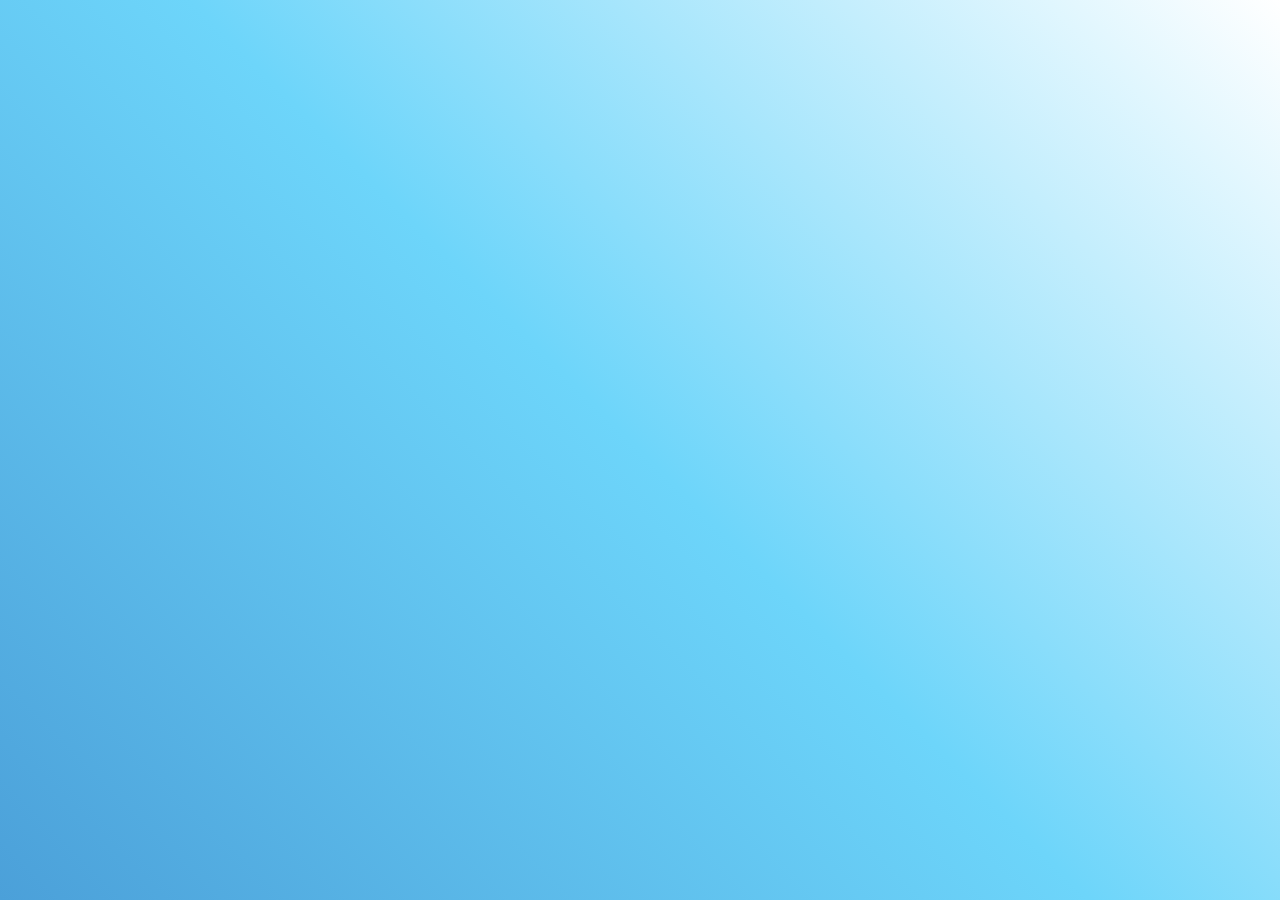
==== index.html @ 35597d98 "first commit" ====
<!DOCTYPE html>
<html lang="fr">
  <head>
    <meta charset="UTF-8" />
    <meta name="viewport" content="width=device-width, initial-scale=1.0" />
    <title>AppMétéo</title>
    <link rel="stylesheet" href="style.css" />
    <link rel="preconnect" href="https://fonts.googleapis.com" />
    <link rel="preconnect" href="https://fonts.googleapis.com" />
    <link rel="preconnect" href="https://fonts.gstatic.com" crossorigin />
    <link
      href="https://fonts.googleapis.com/css2?family=Lato:wght@100;300;400;700;900&family=Raleway:wght@100;200;300;400;500;600;700;800;900&display=swap"
      rel="stylesheet"
    />
  </head>
  <body>
    
    <script src="main.js"></script>
  </body>
</html>
---- style.css ----
*,
::before,
::after {
  box-sizing: border-box;
  margin: 0;
  padding: 0;
}

body {
  min-height: 100vh;
  font-family: Lato, Helvetica, sans-serif;
  background: linear-gradient(45deg, #4ba0d9, #6dd5fa, #ffffff);
  padding: clamp(20px, 5vw, 50px) 20px 10px;
}
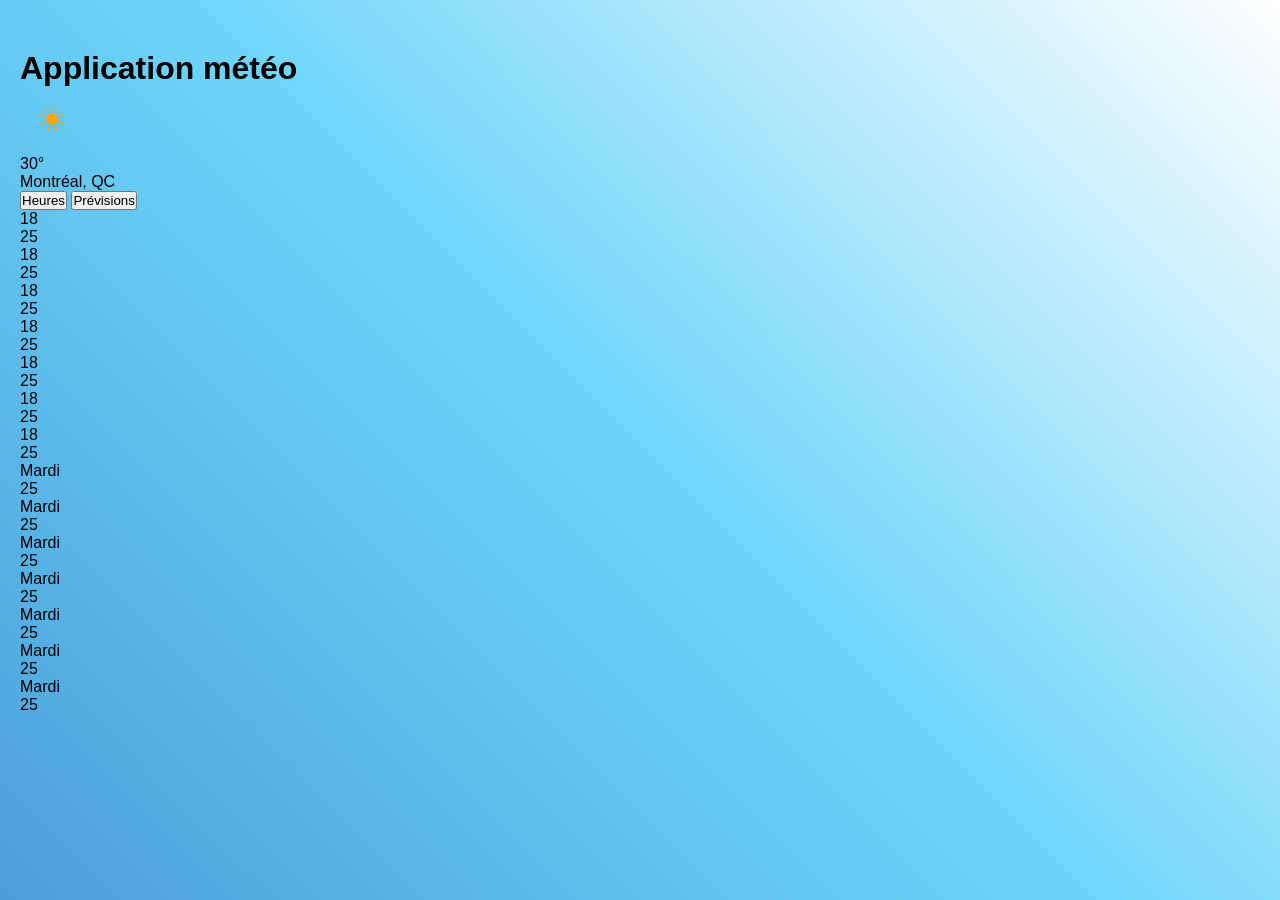
==== commit 3af89839: "début du css" ====
--- a/index.html
+++ b/index.html
@@ -14,7 +14,91 @@
     />
   </head>
   <body>
-    
+    <div class="global-container">
+      <!-- <div class="loader">
+        <div class="dot"></div>
+        <div class="dot"></div>
+        <div class="dot"></div>
+      </div> -->
+
+      <h1>Application <span>météo</span></h1>
+
+      <img src="ressources/jour/01d.svg" alt="illustration du climat actuel" />
+      <div class="bloc-info">
+        <p class="temperature">30°</p>
+        <p class="postion">Montréal, QC</p>
+      </div>
+
+      <div class="bottom-content">
+        <div class="tabs">
+          <button class="active">Heures</button>
+          <button>Prévisions</button>
+        </div>
+        <div class="forecast-content">
+          <div class="forecast hour active">
+            <div class="forecast-block">
+              <p class="hour-name">18</p>
+              <p class="hour-temp">25</p>
+            </div>
+            <div class="forecast-block">
+              <p class="hour-name">18</p>
+              <p class="hour-temp">25</p>
+            </div>
+            <div class="forecast-block">
+              <p class="hour-name">18</p>
+              <p class="hour-temp">25</p>
+            </div>
+            <div class="forecast-block">
+              <p class="hour-name">18</p>
+              <p class="hour-temp">25</p>
+            </div>
+            <div class="forecast-block">
+              <p class="hour-name">18</p>
+              <p class="hour-temp">25</p>
+            </div>
+            <div class="forecast-block">
+              <p class="hour-name">18</p>
+              <p class="hour-temp">25</p>
+            </div>
+            <div class="forecast-block">
+              <p class="hour-name">18</p>
+              <p class="hour-temp">25</p>
+            </div>
+          </div>
+          <div class="forecast day-forecats">
+            <div class="forecast-block">
+              <p class="day-name">Mardi</p>
+              <p class="day-temp">25</p>
+            </div>
+            <div class="forecast-block">
+              <p class="day-name">Mardi</p>
+              <p class="day-temp">25</p>
+            </div>
+            <div class="forecast-block">
+              <p class="day-name">Mardi</p>
+              <p class="day-temp">25</p>
+            </div>
+            <div class="forecast-block">
+              <p class="day-name">Mardi</p>
+              <p class="day-temp">25</p>
+            </div>
+            <div class="forecast-block">
+              <p class="day-name">Mardi</p>
+              <p class="day-temp">25</p>
+            </div>
+            <div class="forecast-block">
+              <p class="day-name">Mardi</p>
+              <p class="day-temp">25</p>
+            </div>
+            <div class="forecast-block">
+              <p class="day-name">Mardi</p>
+              <p class="day-temp">25</p>
+            </div>
+          </div>
+        </div>
+      </div>
+    </div>
+
     <script src="main.js"></script>
   </body>
 </html>
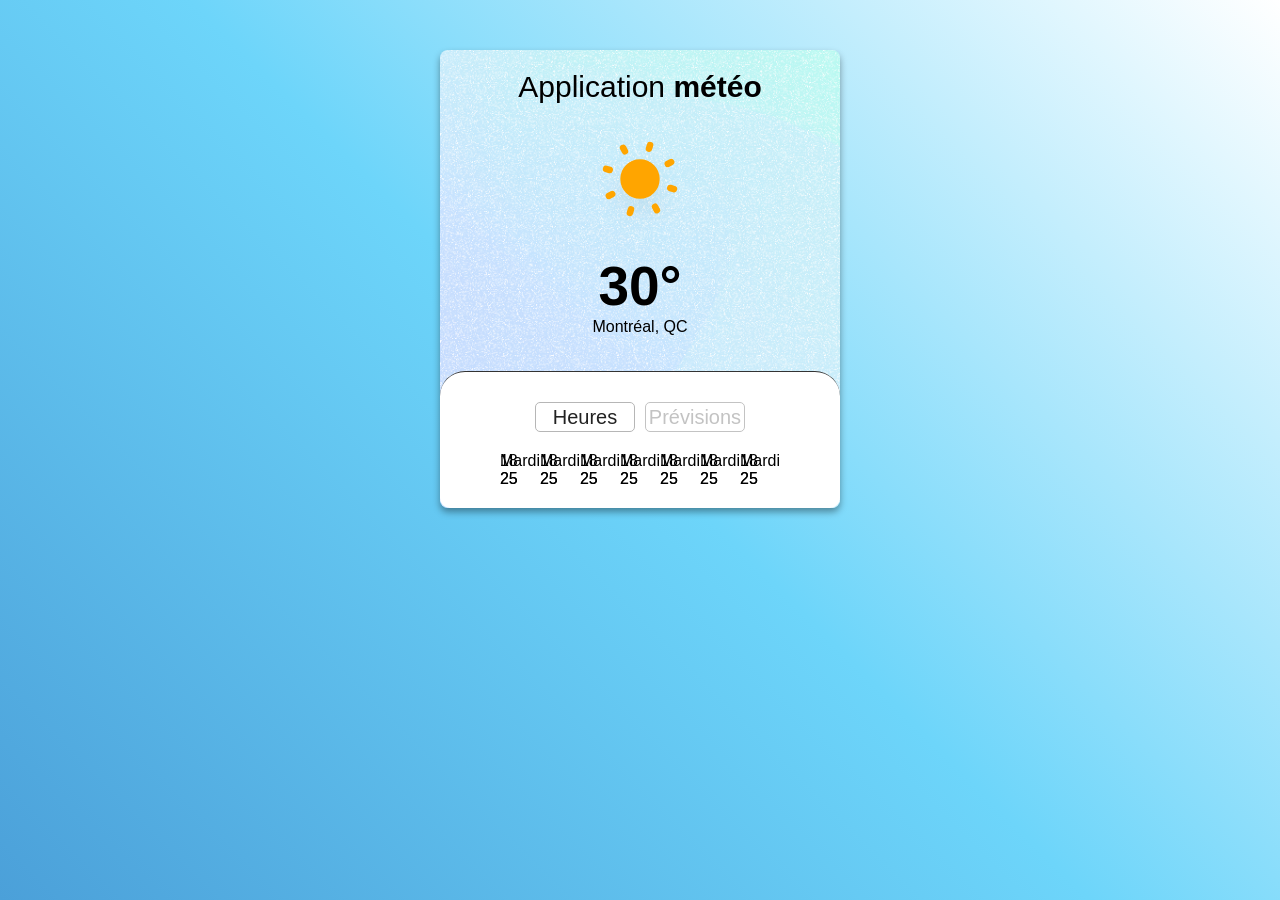
==== commit c9598d17: "avancé sur le css, ajout de grid sur les forecast" ====
--- a/index.html
+++ b/index.html
@@ -23,8 +23,11 @@
 
       <h1>Application <span>météo</span></h1>
 
-      <img src="ressources/jour/01d.svg" alt="illustration du climat actuel" />
       <div class="bloc-info">
+        <img
+          src="ressources/jour/01d.svg"
+          alt="illustration du climat actuel"
+        />
         <p class="temperature">30°</p>
         <p class="postion">Montréal, QC</p>
       </div>
@@ -35,7 +38,7 @@
           <button>Prévisions</button>
         </div>
         <div class="forecast-content">
-          <div class="forecast hour active">
+          <div class="hour-forecasts active">
             <div class="forecast-block">
               <p class="hour-name">18</p>
               <p class="hour-temp">25</p>
--- a/style.css
+++ b/style.css
@@ -12,3 +12,102 @@
   background: linear-gradient(45deg, #4ba0d9, #6dd5fa, #ffffff);
   padding: clamp(20px, 5vw, 50px) 20px 10px;
 }
+
+.global-container {
+  display: flex;
+  align-items: center;
+  flex-direction: column;
+  max-width: 400px;
+  margin: 0 auto;
+  background: url(./ressources/gradient.jpg);
+  background-size: cover;
+  border-radius: 8px;
+  box-shadow: 0 4px 7px rgba(0, 0, 0, 0.375);
+  padding-top: 20px;
+}
+
+h1 {
+  font-weight: 400;
+  font-family: Raleway, sans-serif;
+  font-size: 30px;
+}
+h1 span {
+  font-weight: 600;
+}
+
+.bloc-info {
+  display: flex;
+  justify-content: center;
+  align-items: center;
+  flex-direction: column;
+  padding: 0 10px;
+  margin-bottom: 35px;
+}
+.bloc-info img {
+  transform: scale(1.4);
+  width: 150px;
+  border-radius: 50%;
+}
+.bloc-info .temperature {
+  align-self: center;
+  font-size: 55px;
+  font-weight: 600;
+  font-weight: bolder;
+}
+.bloc-info .position {
+  font-size: 30px;
+  font-weight: 300;
+  word-break: break-all;
+}
+
+.bottom-content {
+  border-top: 1px solid #333;
+  border-top-right-radius: 25px;
+  border-top-left-radius: 25px;
+  border-bottom-right-radius: 10px;
+  border-bottom-left-radius: 10px;
+  display: flex;
+  flex-direction: column;
+  align-items: center;
+  background-color: #ffffff;
+  width: 100%;
+  padding: 30px 20px 20px;
+  position: relative;
+}
+.bottom-content .tabs {
+  display: flex;
+  justify-content: center;
+  margin-bottom: 20px;
+}
+.bottom-content .tabs button {
+  border: 1px solid #c3c3c3;
+  border-radius: 5px;
+  font-size: 20px;
+  min-width: 100px;
+  margin: 0 5px;
+  background: transparent;
+  cursor: pointer;
+  color: #c3c3c3;
+  width: 100px;
+  height: 30px;
+}
+.bottom-content .tabs button:hover {
+  color: #9d9d9d;
+  border: 1px solid #c7c7c7;
+}
+.bottom-content .tabs button.active {
+  color: #222;
+  border: 1px solid #b6b6b6;
+}
+
+.forecast-content {
+  display: grid;
+}
+.forecast-content .day-forecats,
+.forecast-content .hour-forecasts {
+  grid-area: 1/1/2/2;
+  display: grid;
+  grid-template-columns: repeat(7, 1fr);
+}
+
+/*# sourceMappingURL=style.css.map */
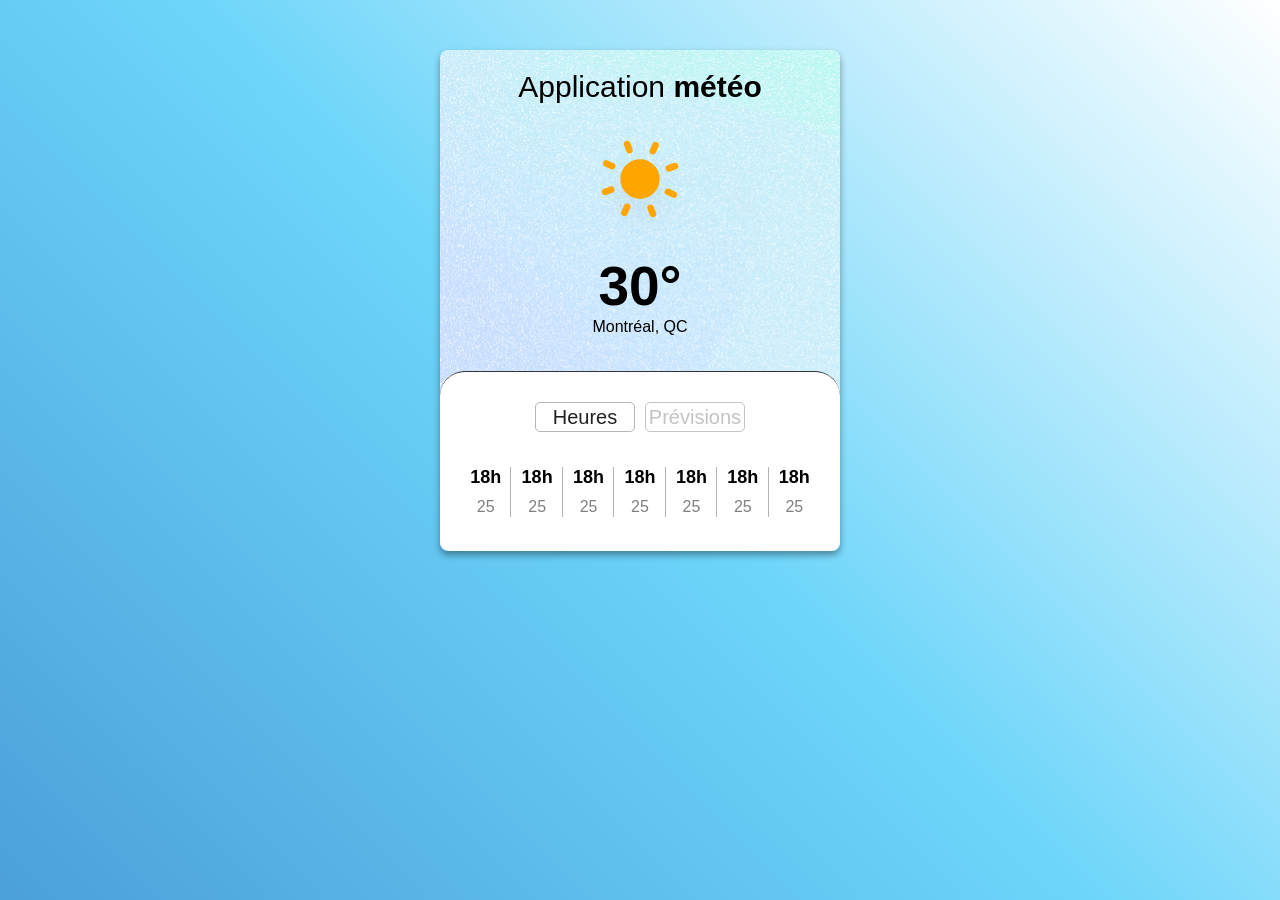
==== commit 68be187b: "fin du css" ====
--- a/index.html
+++ b/index.html
@@ -15,11 +15,11 @@
   </head>
   <body>
     <div class="global-container">
-      <!-- <div class="loader">
+      <div class="loader">
         <div class="dot"></div>
         <div class="dot"></div>
         <div class="dot"></div>
-      </div> -->
+      </div>
 
       <h1>Application <span>météo</span></h1>
 
@@ -38,33 +38,33 @@
           <button>Prévisions</button>
         </div>
         <div class="forecast-content">
-          <div class="hour-forecasts active">
+          <div class="forecast hour-forecasts active">
             <div class="forecast-block">
-              <p class="hour-name">18</p>
+              <p class="hour-name">18h</p>
               <p class="hour-temp">25</p>
             </div>
             <div class="forecast-block">
-              <p class="hour-name">18</p>
+              <p class="hour-name">18h</p>
               <p class="hour-temp">25</p>
             </div>
             <div class="forecast-block">
-              <p class="hour-name">18</p>
+              <p class="hour-name">18h</p>
               <p class="hour-temp">25</p>
             </div>
             <div class="forecast-block">
-              <p class="hour-name">18</p>
+              <p class="hour-name">18h</p>
               <p class="hour-temp">25</p>
             </div>
             <div class="forecast-block">
-              <p class="hour-name">18</p>
+              <p class="hour-name">18h</p>
               <p class="hour-temp">25</p>
             </div>
             <div class="forecast-block">
-              <p class="hour-name">18</p>
+              <p class="hour-name">18h</p>
               <p class="hour-temp">25</p>
             </div>
             <div class="forecast-block">
-              <p class="hour-name">18</p>
+              <p class="hour-name">18h</p>
               <p class="hour-temp">25</p>
             </div>
           </div>
--- a/style.css
+++ b/style.css
@@ -24,6 +24,7 @@
   border-radius: 8px;
   box-shadow: 0 4px 7px rgba(0, 0, 0, 0.375);
   padding-top: 20px;
+  position: relative;
 }
 
 h1 {
@@ -102,12 +103,110 @@
 
 .forecast-content {
   display: grid;
+  width: 100%;
 }
 .forecast-content .day-forecats,
 .forecast-content .hour-forecasts {
   grid-area: 1/1/2/2;
+  grid-template-columns: repeat(7, 1fr);
+}
+
+.forecast {
+  display: none;
+}
+.forecast .forecast-block {
+  display: flex;
+  justify-content: center;
+  align-items: center;
+  flex-direction: column;
+  padding: 15px 0;
+  position: relative;
+}
+.forecast .forecast-block p {
+  padding: 0 5px;
+}
+.forecast .forecast-block p:nth-child(2) {
+  margin-top: 10px;
+}
+
+.day-forecats.active,
+.hour-forecasts.active {
   display: grid;
-  grid-template-columns: repeat(7, 1fr);
+}
+
+.hour-name,
+.day-name {
+  font-size: 18px;
+  font-weight: 700;
+}
+
+.hour-temp,
+.day-temp {
+  font-weight: 400;
+  color: gray;
+  font-size: 16px;
+}
+
+.forecast-block:not(:last-child)::after {
+  content: "";
+  display: block;
+  position: absolute;
+  top: 50%;
+  transform: translateY(-50%);
+  width: 1px;
+  height: 50px;
+  right: 0;
+  background-color: rgb(179, 179, 179);
+}
+
+.loader {
+  position: absolute;
+  z-index: 1000;
+  top: 0;
+  width: 100%;
+  height: 100%;
+  border-radius: 8px;
+  background: #f1f1f1;
+  text-align: center;
+  font-size: 18px;
+  padding: 10px;
+  display: flex;
+  justify-content: center;
+  align-items: center;
+  transition: visibility 0s 0.8s ease-out, opacity 0.4s 0.4s ease-out;
+}
+
+.fade-out {
+  opacity: 0;
+  visibility: hidden;
+}
+
+.loader {
+  display: none;
+  justify-content: center;
+}
+
+.dot {
+  width: 15px;
+  height: 15px;
+  border-radius: 50%;
+  background: #111;
+  margin: 0 3px;
+  animation: load 0.3s infinite ease-out alternate;
+}
+
+.dot:nth-child(2) {
+  animation-delay: 0.1s;
+}
+
+.dot:nth-child(3) {
+  animation-delay: 0.2s;
+}
+
+@keyframes load {
+  to {
+    transform: translateY(10px);
+  }
 }
 
 /*# sourceMappingURL=style.css.map */
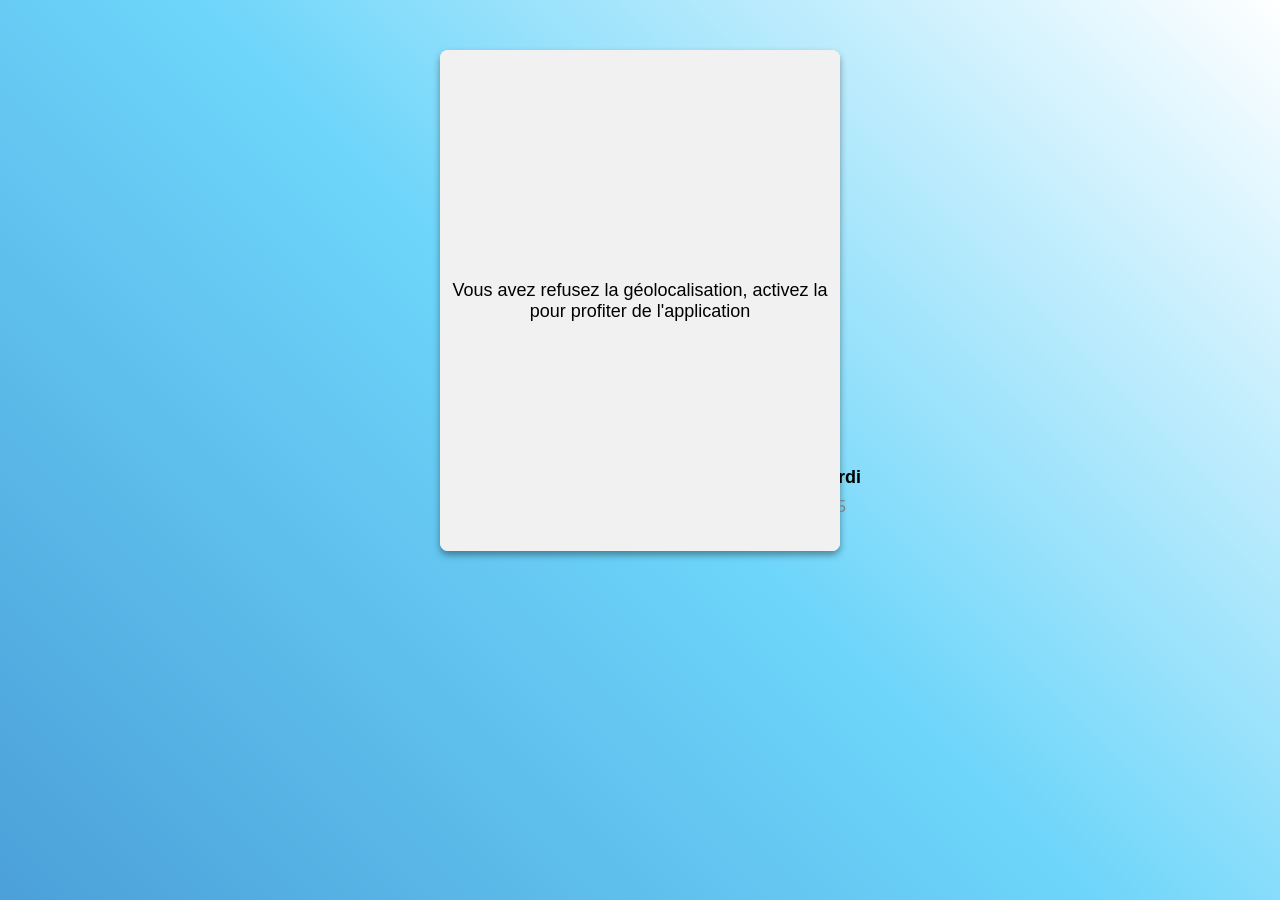
==== commit e6a4b59f: "prévision à la semaine ok" ====
--- a/index.html
+++ b/index.html
@@ -38,7 +38,7 @@
           <button>Prévisions</button>
         </div>
         <div class="forecast-content">
-          <div class="forecast hour-forecasts active">
+          <div class="forecast hour-forecasts">
             <div class="forecast-block">
               <p class="hour-name">18h</p>
               <p class="hour-temp">25</p>
@@ -68,7 +68,7 @@
               <p class="hour-temp">25</p>
             </div>
           </div>
-          <div class="forecast day-forecats">
+          <div class="forecast day-forecats active">
             <div class="forecast-block">
               <p class="day-name">Mardi</p>
               <p class="day-temp">25</p>
--- a/style.css
+++ b/style.css
@@ -153,7 +153,7 @@
   position: absolute;
   top: 50%;
   transform: translateY(-50%);
-  width: 1px;
+  width: 0.5px;
   height: 50px;
   right: 0;
   background-color: rgb(179, 179, 179);
@@ -182,7 +182,6 @@
 }
 
 .loader {
-  display: none;
   justify-content: center;
 }
 
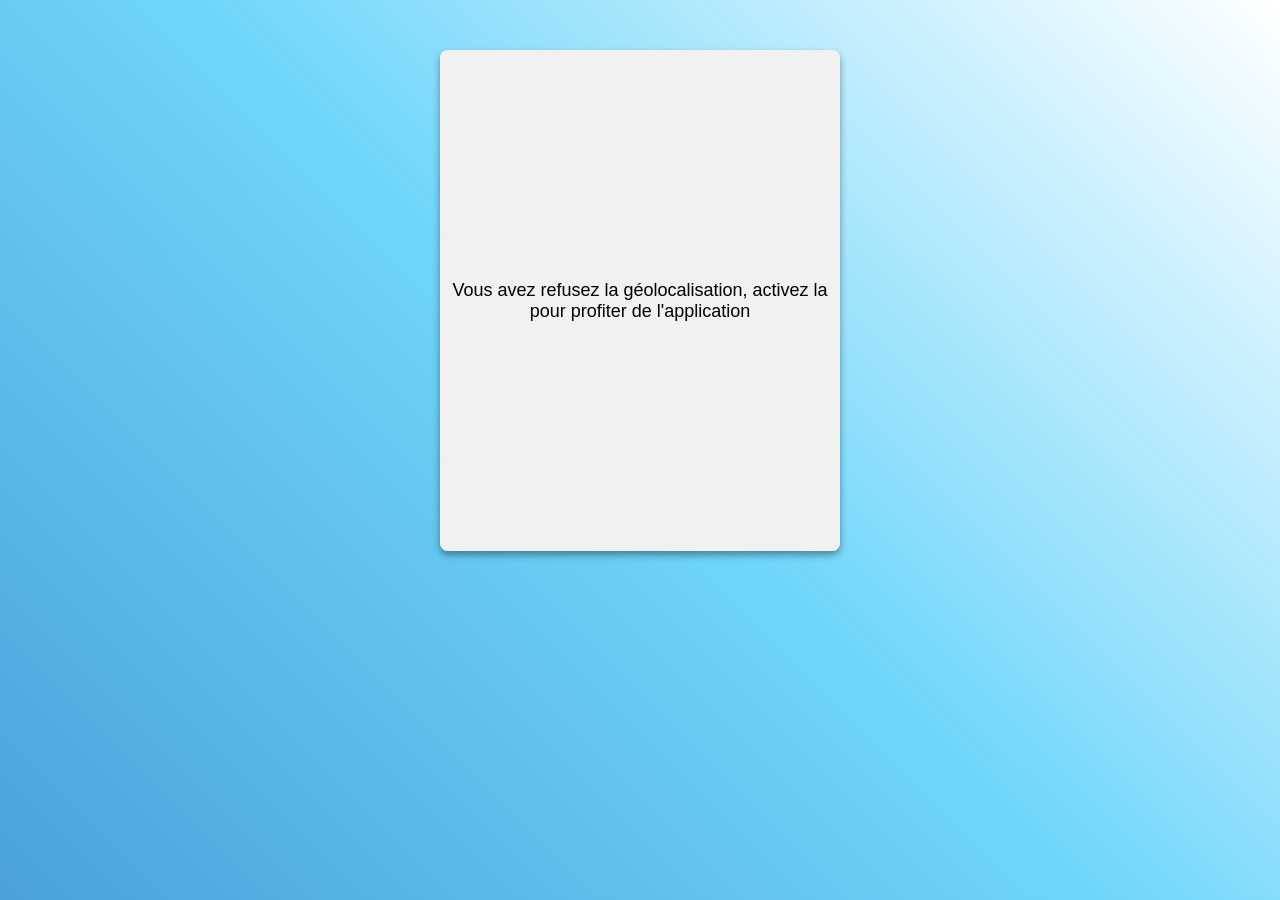
==== commit 3b952749: "Exercice terminé" ====
--- a/index.html
+++ b/index.html
@@ -38,7 +38,7 @@
           <button>Prévisions</button>
         </div>
         <div class="forecast-content">
-          <div class="forecast hour-forecasts">
+          <div class="forecast hour-forecasts active">
             <div class="forecast-block">
               <p class="hour-name">18h</p>
               <p class="hour-temp">25</p>
@@ -68,7 +68,7 @@
               <p class="hour-temp">25</p>
             </div>
           </div>
-          <div class="forecast day-forecats active">
+          <div class="forecast day-forecats">
             <div class="forecast-block">
               <p class="day-name">Mardi</p>
               <p class="day-temp">25</p>
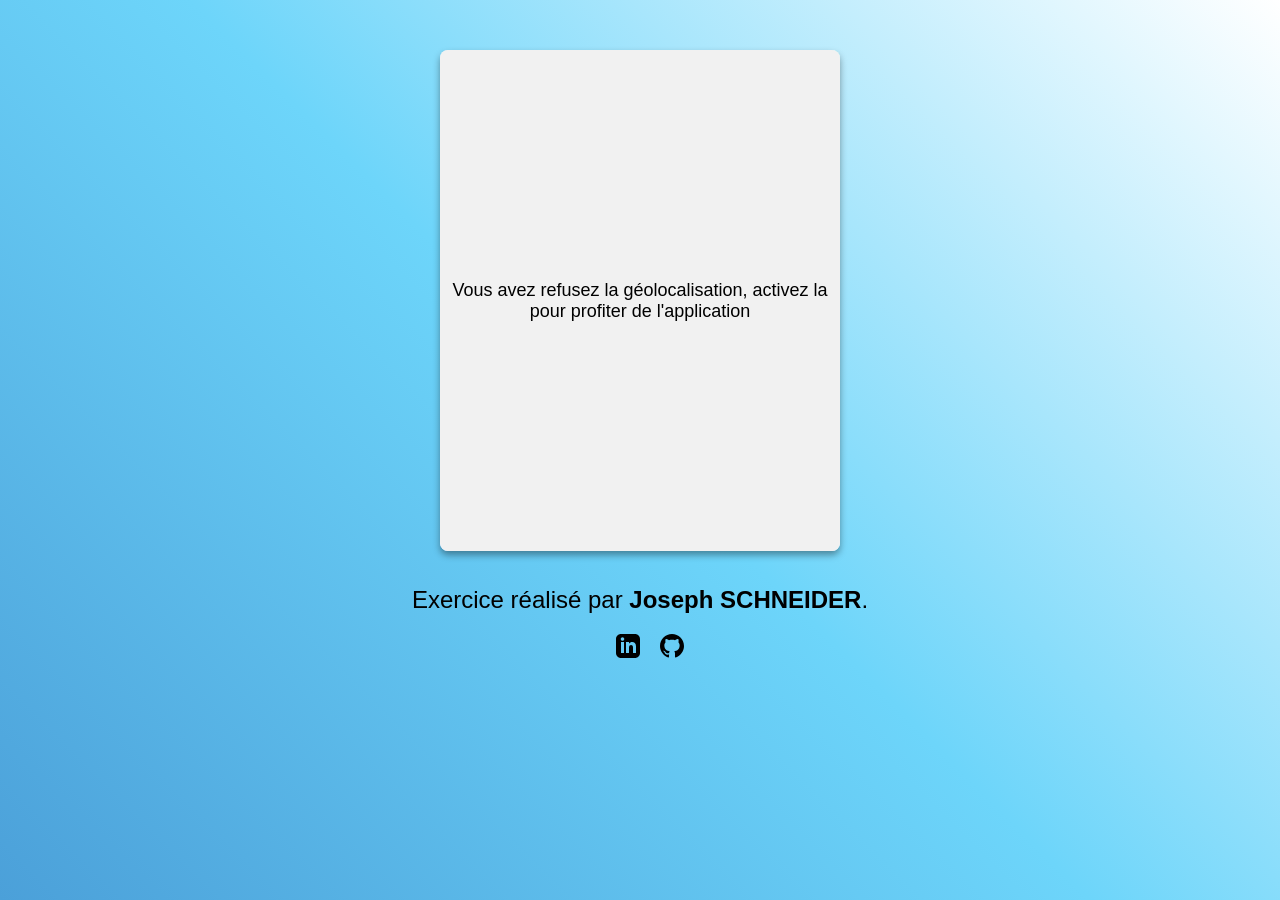
==== commit 78f10c66: "ajout du contact box" ====
--- a/index.html
+++ b/index.html
@@ -102,6 +102,44 @@
       </div>
     </div>
 
+    <div class="contact-box">
+      <h2 class="contact-title">
+        Exercice réalisé par <span>Joseph SCHNEIDER</span>.
+      </h2>
+      <div class="contact-div">
+        <div class="contact-link">
+          <a
+            class="link"
+            href="https://www.linkedin.com/in/joseph-schneider-0105/"
+          >
+            <svg
+              xmlns="http://www.w3.org/2000/svg"
+              width="24"
+              height="24"
+              viewBox="0 0 24 24"
+            >
+              <path
+                d="M19 0h-14c-2.761 0-5 2.239-5 5v14c0 2.761 2.239 5 5 5h14c2.762 0 5-2.239 5-5v-14c0-2.761-2.238-5-5-5zm-11 19h-3v-11h3v11zm-1.5-12.268c-.966 0-1.75-.79-1.75-1.764s.784-1.764 1.75-1.764 1.75.79 1.75 1.764-.783 1.764-1.75 1.764zm13.5 12.268h-3v-5.604c0-3.368-4-3.113-4 0v5.604h-3v-11h3v1.765c1.396-2.586 7-2.777 7 2.476v6.759z"
+              />
+            </svg>
+          </a>
+        </div>
+        <div class="contact-link">
+          <a class="link" href="https://github.com/Joseph0105">
+            <svg
+              xmlns="http://www.w3.org/2000/svg"
+              width="24"
+              height="24"
+              viewBox="0 0 24 24"
+            >
+              <path
+                d="M12 0c-6.626 0-12 5.373-12 12 0 5.302 3.438 9.8 8.207 11.387.599.111.793-.261.793-.577v-2.234c-3.338.726-4.033-1.416-4.033-1.416-.546-1.387-1.333-1.756-1.333-1.756-1.089-.745.083-.729.083-.729 1.205.084 1.839 1.237 1.839 1.237 1.07 1.834 2.807 1.304 3.492.997.107-.775.418-1.305.762-1.604-2.665-.305-5.467-1.334-5.467-5.931 0-1.311.469-2.381 1.236-3.221-.124-.303-.535-1.524.117-3.176 0 0 1.008-.322 3.301 1.23.957-.266 1.983-.399 3.003-.404 1.02.005 2.047.138 3.006.404 2.291-1.552 3.297-1.23 3.297-1.23.653 1.653.242 2.874.118 3.176.77.84 1.235 1.911 1.235 3.221 0 4.609-2.807 5.624-5.479 5.921.43.372.823 1.102.823 2.222v3.293c0 .319.192.694.801.576 4.765-1.589 8.199-6.086 8.199-11.386 0-6.627-5.373-12-12-12z"
+              />
+            </svg>
+          </a>
+        </div>
+      </div>
+    </div>
     <script src="main.js"></script>
   </body>
 </html>
--- a/style.css
+++ b/style.css
@@ -208,4 +208,41 @@
   }
 }
 
+.contact-box {
+  padding: 5px;
+  margin-top: 30px;
+}
+.contact-title {
+  text-align: center;
+  font-weight: 400;
+  font-family: Raleway, sans-serif;
+  margin-bottom: 20px;
+}
+.contact-title span {
+  font-weight: 600;
+}
+.contact-div {
+  display: flex;
+  margin: 0 auto;
+  justify-content: center;
+}
+.contact-link {
+  display: flex;
+  justify-content: space-between;
+  align-items: center;
+  margin-left: 20px;
+}
+.contact-link img {
+  width: 30px;
+  height: 30px;
+}
+
+.contact-img a {
+  cursor: pointer;
+}
+
+.contact-link:hover svg path {
+  fill: #ffffff;
+}
+
 /*# sourceMappingURL=style.css.map */
